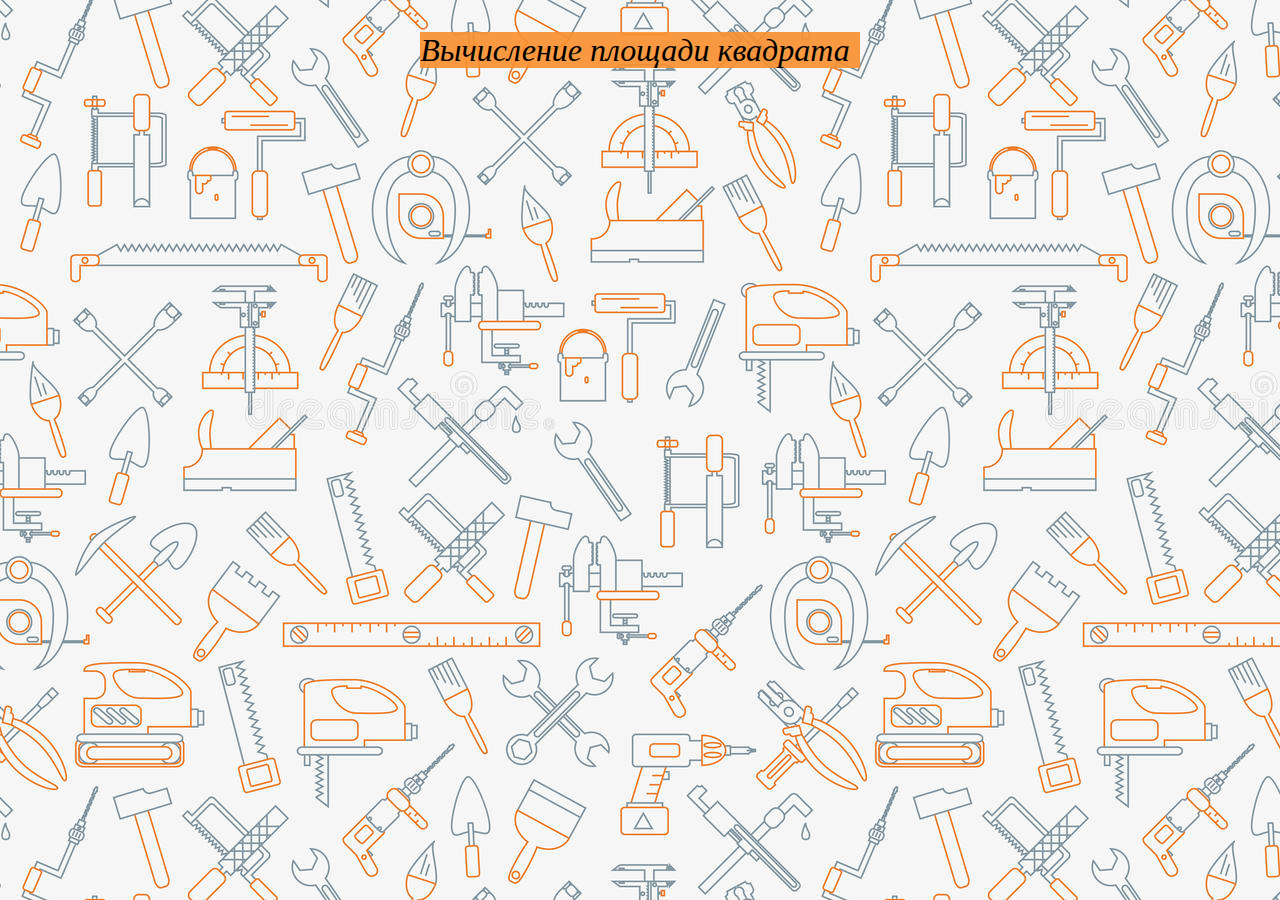
==== left-top.html @ f44362d3 "Create 4 frames" ====
<!DOCTYPE html>
<html lang="en">

<head>
    <meta charset="UTF-8">
    <meta name="viewport" content="width=device-width, initial-scale=1.0">
    <link rel="stylesheet" href="css/style.css" />
</head>

<body style="background: url(img/Фон.jpg)">
    <p class="title"><span>Вычисление площади квадрата</span></p>
</body>

</html>
---- css/style.css ----
.title span {
    /* display: inline; */
    background-color: rgba(248, 143, 45, 0.9);
    padding: 0 10px 0 0;
    color: black;
}

.title {
    text-align: center;
    font-style: italic;
    font-size: 32px;
}
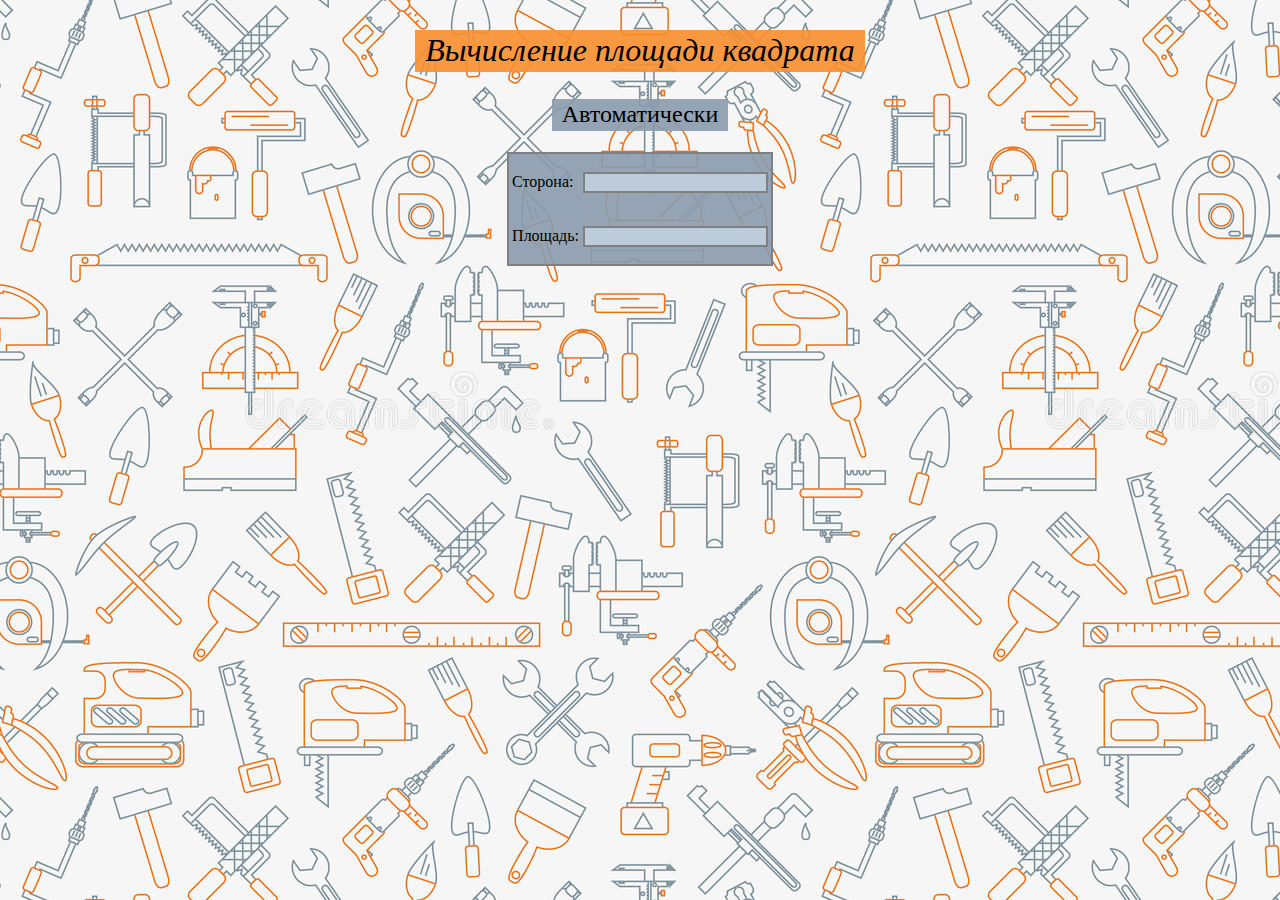
==== commit 34bdc381: "Add forms for calculating" ====
--- a/left-top.html
+++ b/left-top.html
@@ -9,6 +9,24 @@
 
 <body style="background: url(img/Фон.jpg)">
     <p class="title"><span>Вычисление площади квадрата</span></p>
+    <p class="word"><span>Автоматически</span></p>
+
+    <form method=post>
+        <table>
+            <tr>
+                <td>
+                    <p>Сторона:</p>
+                </td>
+                <td><input name="Storona" type=textbox></td>
+            </tr>
+            <tr>
+                <td>
+                    <p>Площадь:</p>
+                </td>
+                <td><input name="Area" type=textbox></td>
+            </tr>
+        </table>
+    </form>
 </body>
 
 </html>--- a/css/style.css
+++ b/css/style.css
@@ -1,7 +1,7 @@
 .title span {
     /* display: inline; */
     background-color: rgba(248, 143, 45, 0.9);
-    padding: 0 10px 0 0;
+    padding: 2px 10px 4px 10px;
     color: black;
 }
 
@@ -9,4 +9,27 @@
     text-align: center;
     font-style: italic;
     font-size: 32px;
+}
+
+.word {
+    text-align: center;
+    font-size: 24px;
+}
+
+.word span {
+    background-color: rgba(138, 155, 173, 0.9);
+    padding: 2px 10px 4px 10px;
+}
+
+input[type="textbox"] {
+    border-color: grey;
+    background-color: rgb(189, 204, 219);
+    border-style: solid;
+}
+
+table {
+    display: flex-box;
+    margin: auto;
+    background-color: rgba(138, 155, 173, 0.9);
+    border: 2px solid grey;
 }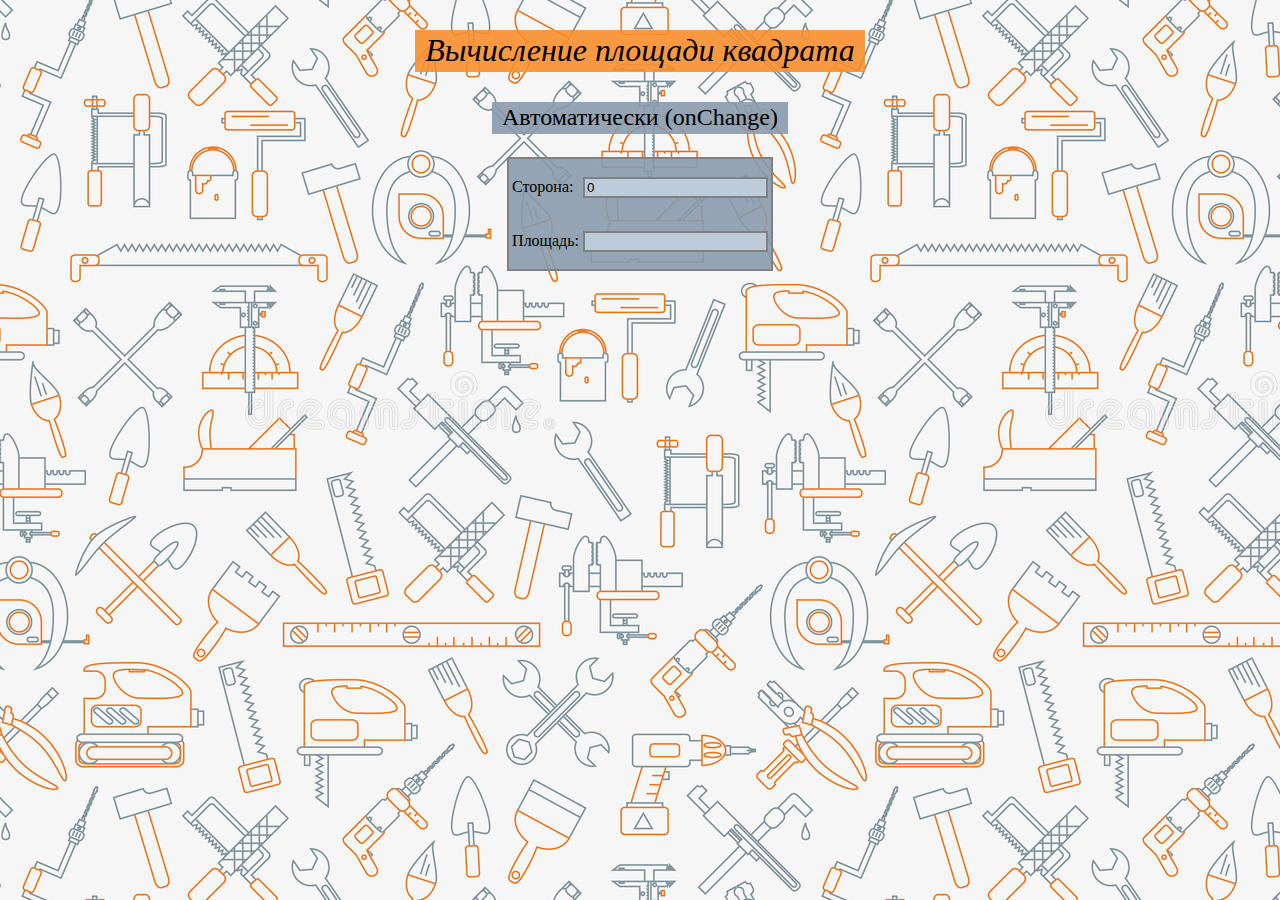
==== commit b56cabaa: "Task complete" ====
--- a/left-top.html
+++ b/left-top.html
@@ -5,28 +5,30 @@
     <meta charset="UTF-8">
     <meta name="viewport" content="width=device-width, initial-scale=1.0">
     <link rel="stylesheet" href="css/style.css" />
+    <script src="js/script.js"></script>
 </head>
 
 <body style="background: url(img/Фон.jpg)">
     <p class="title"><span>Вычисление площади квадрата</span></p>
-    <p class="word"><span>Автоматически</span></p>
+    <p class="word"><span>Автоматически (onChange)</span></p>
 
-    <form method=post>
+    <form method=post name="form1" action="#">
         <table>
             <tr>
                 <td>
                     <p>Сторона:</p>
                 </td>
-                <td><input name="Storona" type=textbox></td>
+                <td><input id="Side" type=textbox value="0" onChange="calcArea()"></td>
             </tr>
             <tr>
                 <td>
                     <p>Площадь:</p>
                 </td>
-                <td><input name="Area" type=textbox></td>
+                <td><input id="Area" type=textbox></td>
             </tr>
         </table>
     </form>
 </body>
 
+
 </html>--- a/css/style.css
+++ b/css/style.css
@@ -12,6 +12,7 @@
 }
 
 .word {
+    line-height: 32px;
     text-align: center;
     font-size: 24px;
 }
@@ -27,6 +28,14 @@
     border-style: solid;
 }
 
+input[type="textbox"]:hover {
+    background-color: rgb(188, 199, 209);
+}
+
+input[type="textbox"]:focus {
+    background-color: rgb(236, 225, 174);
+}
+
 table {
     display: flex-box;
     margin: auto;
